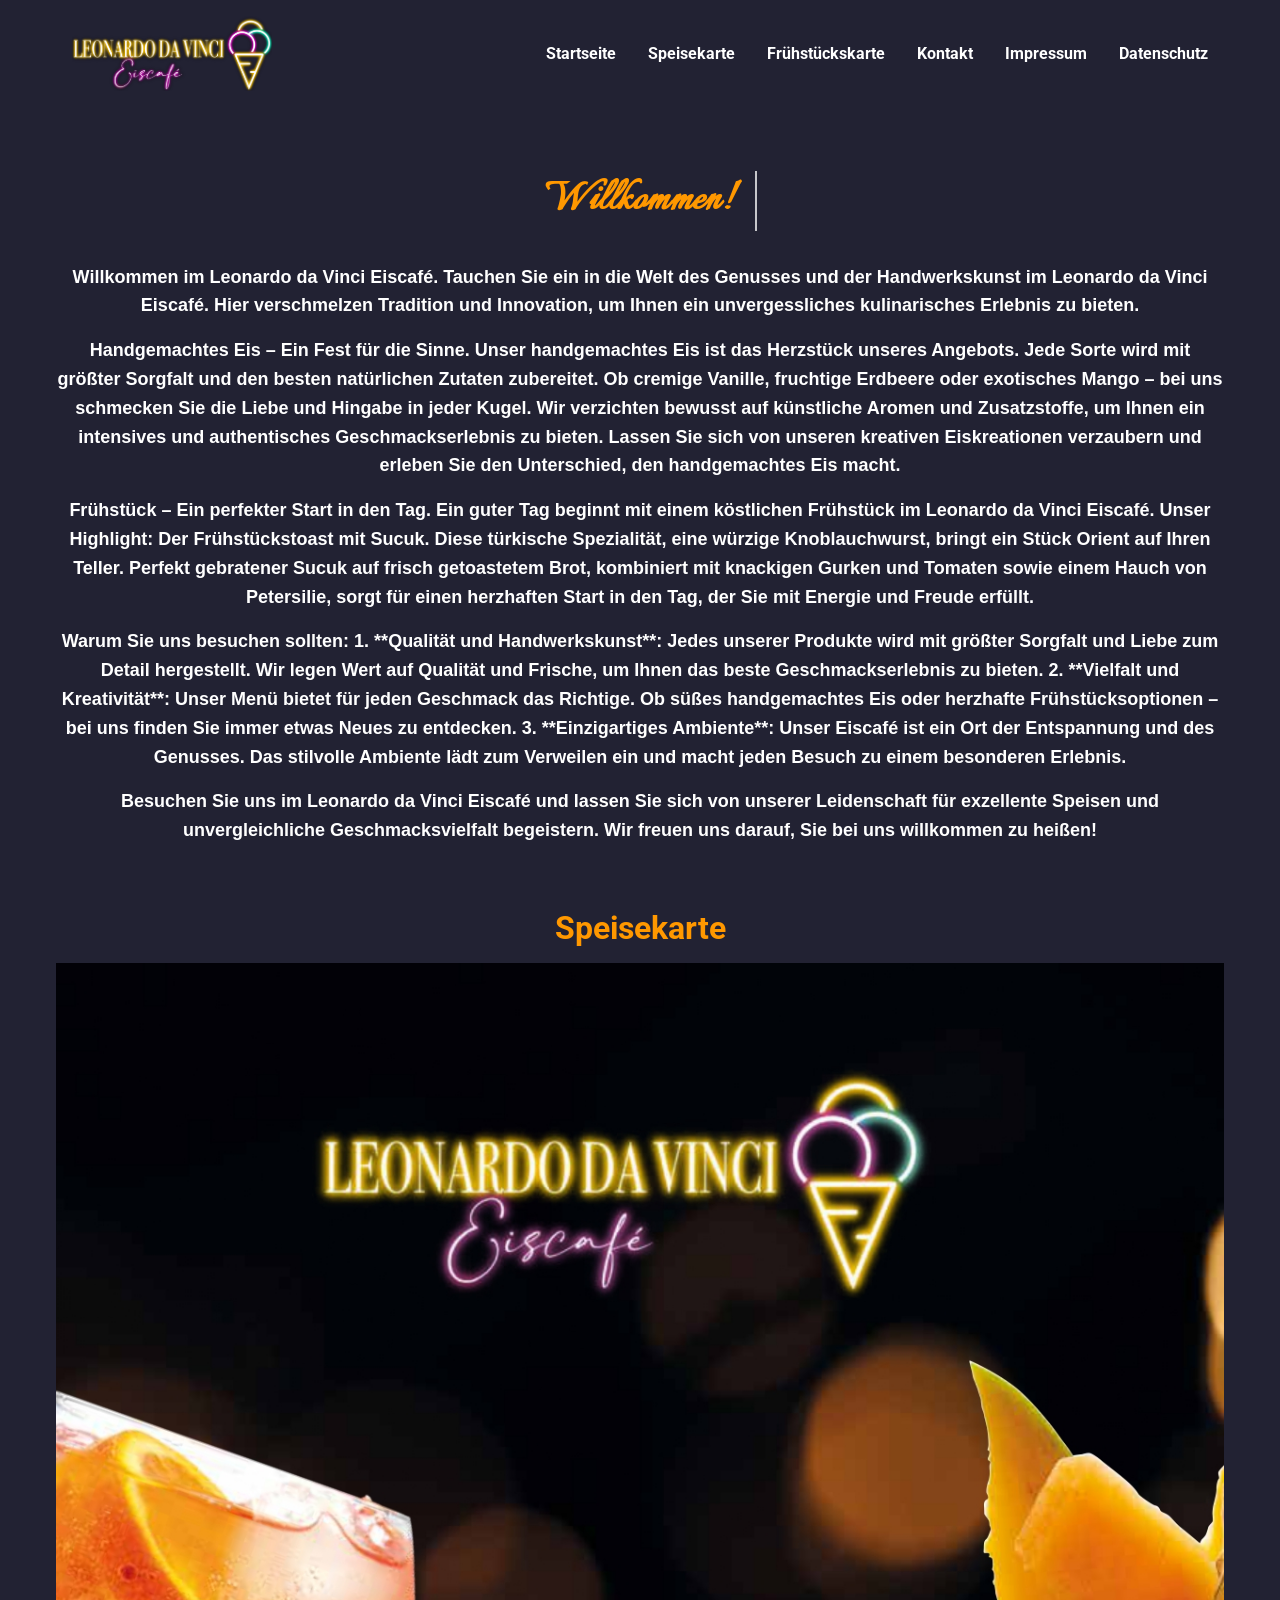
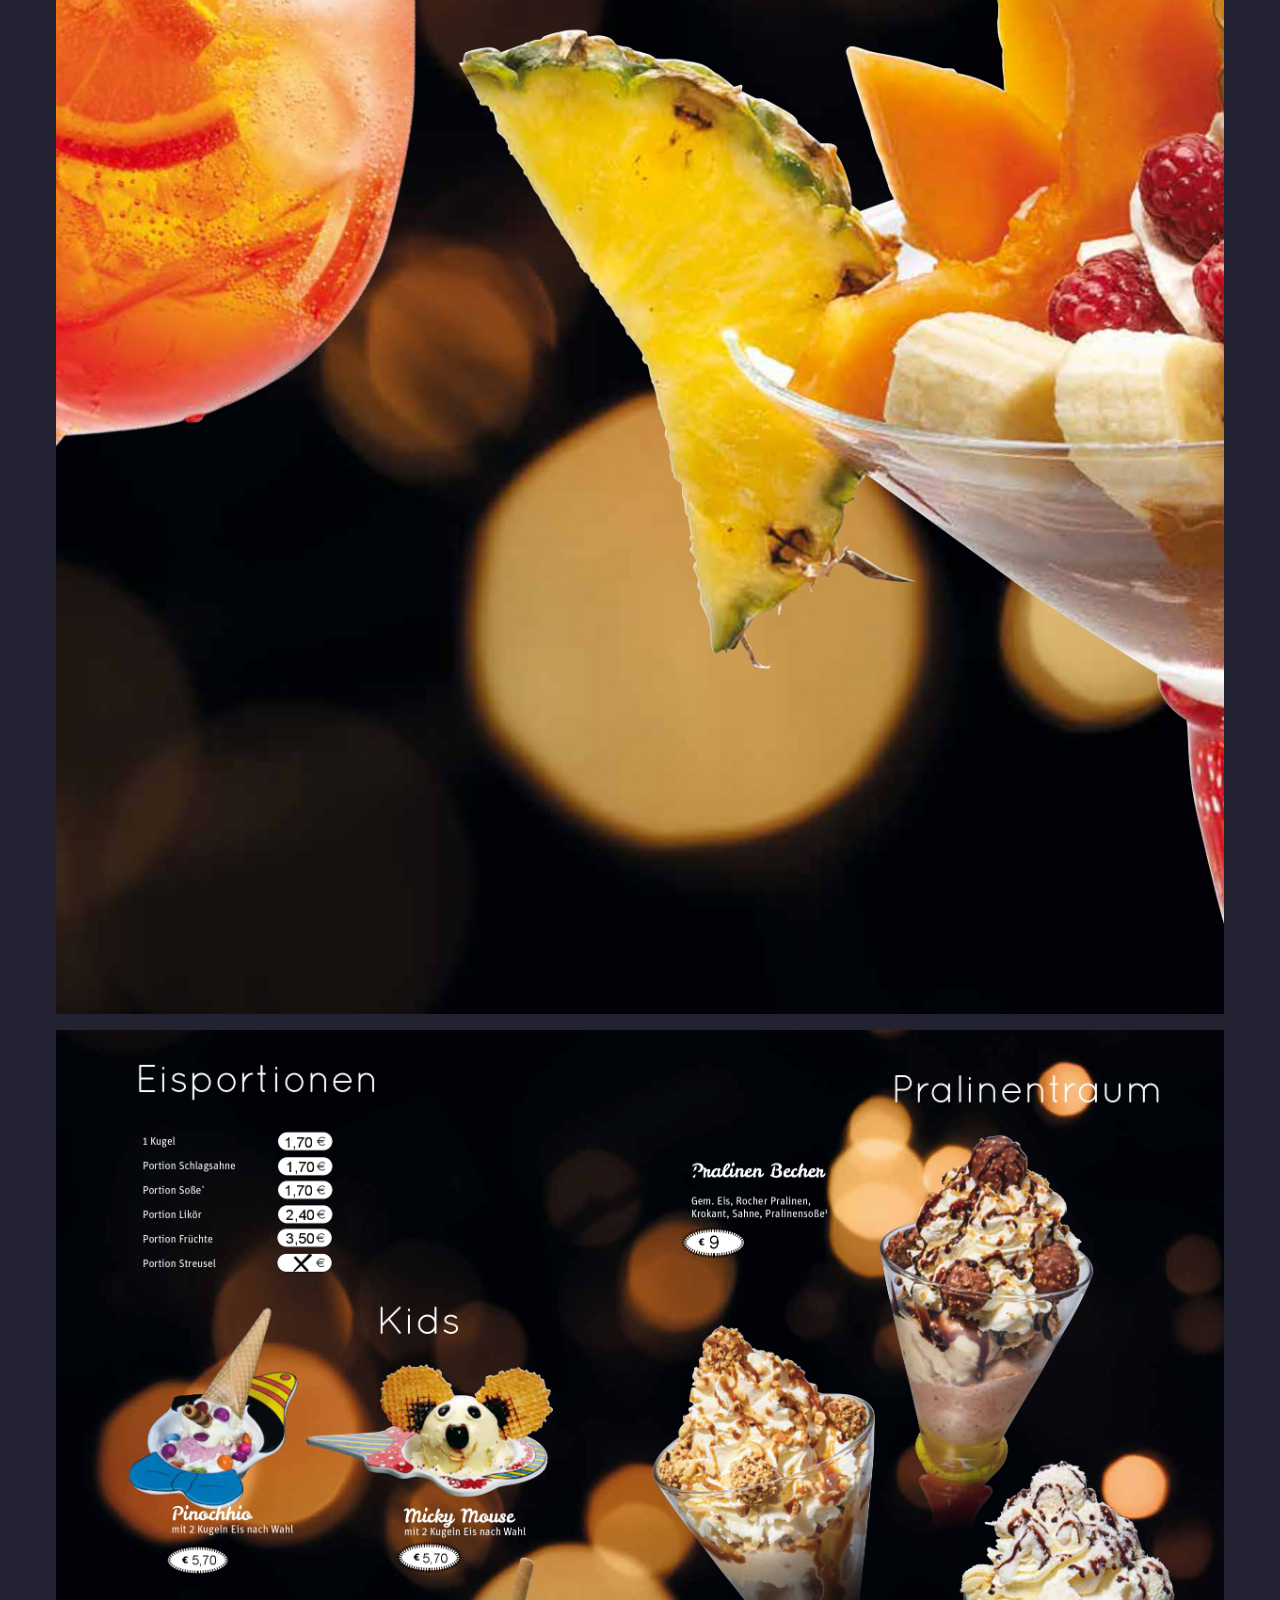
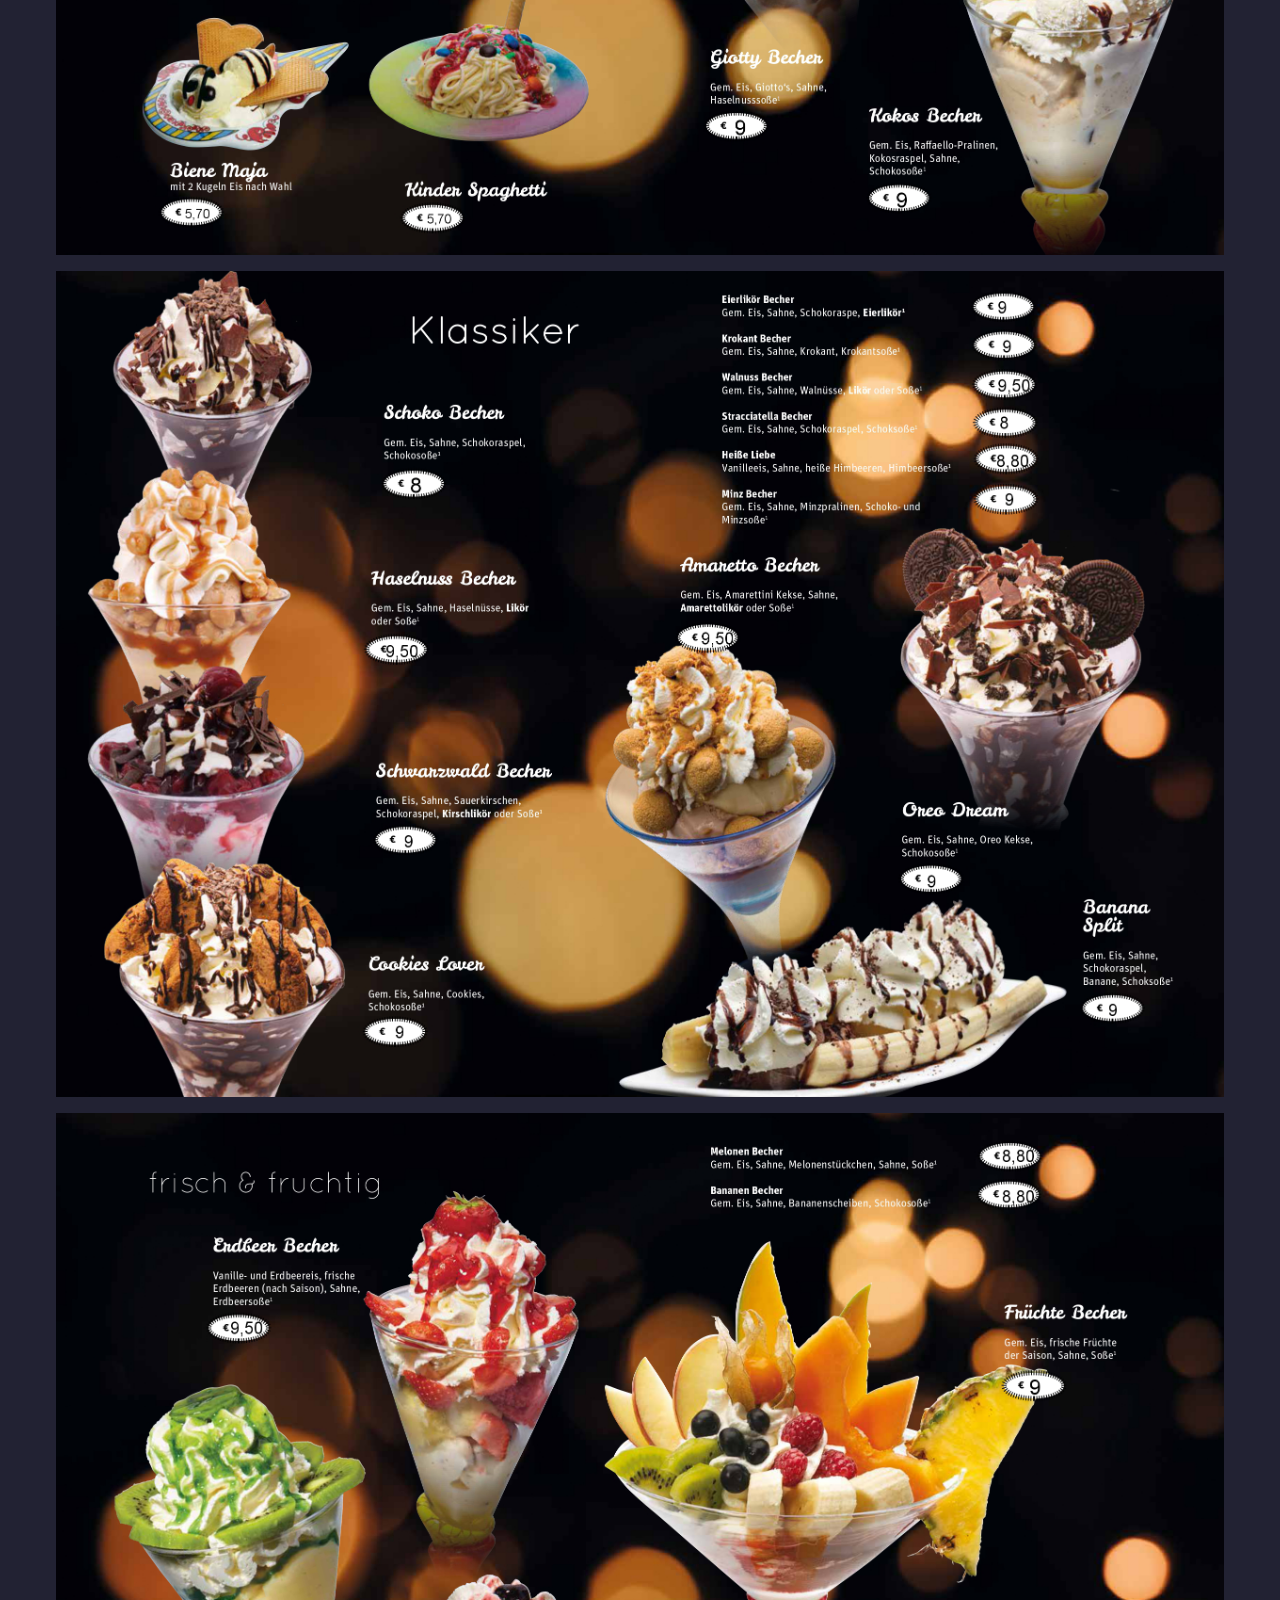
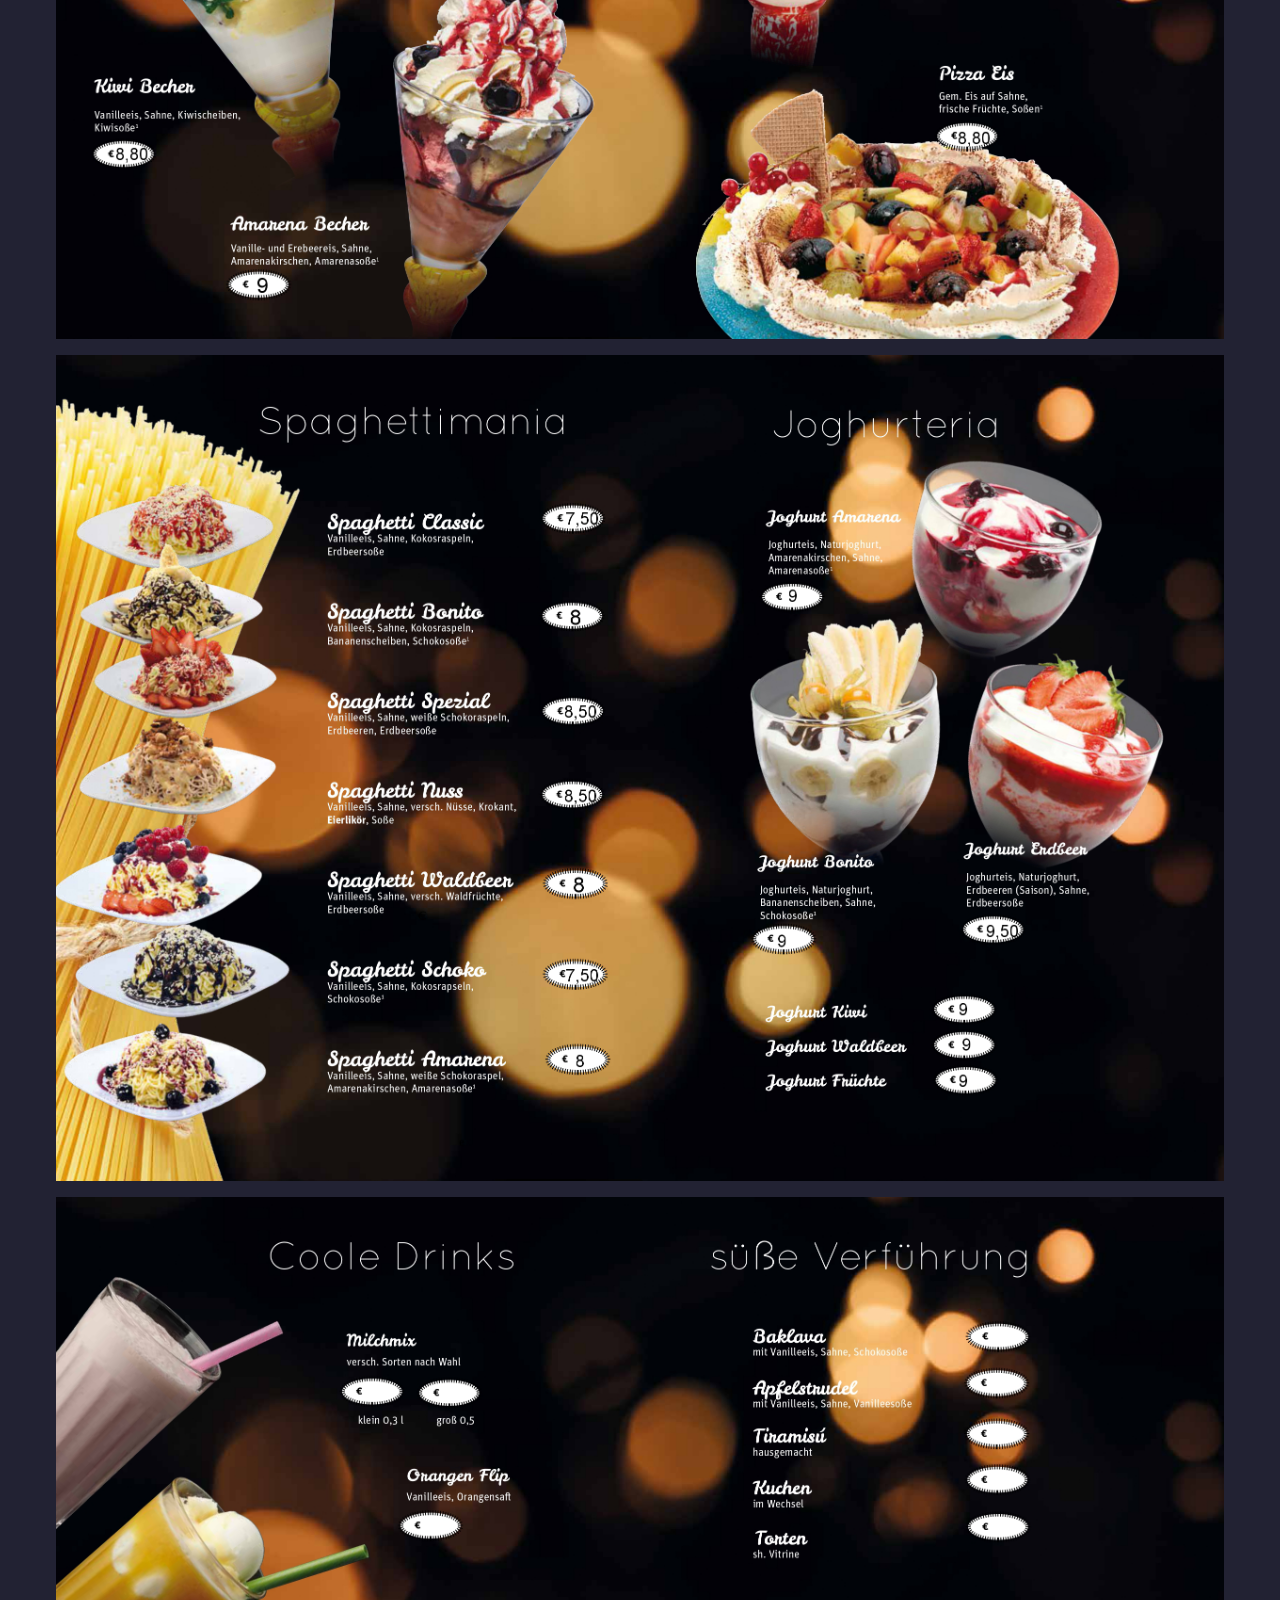
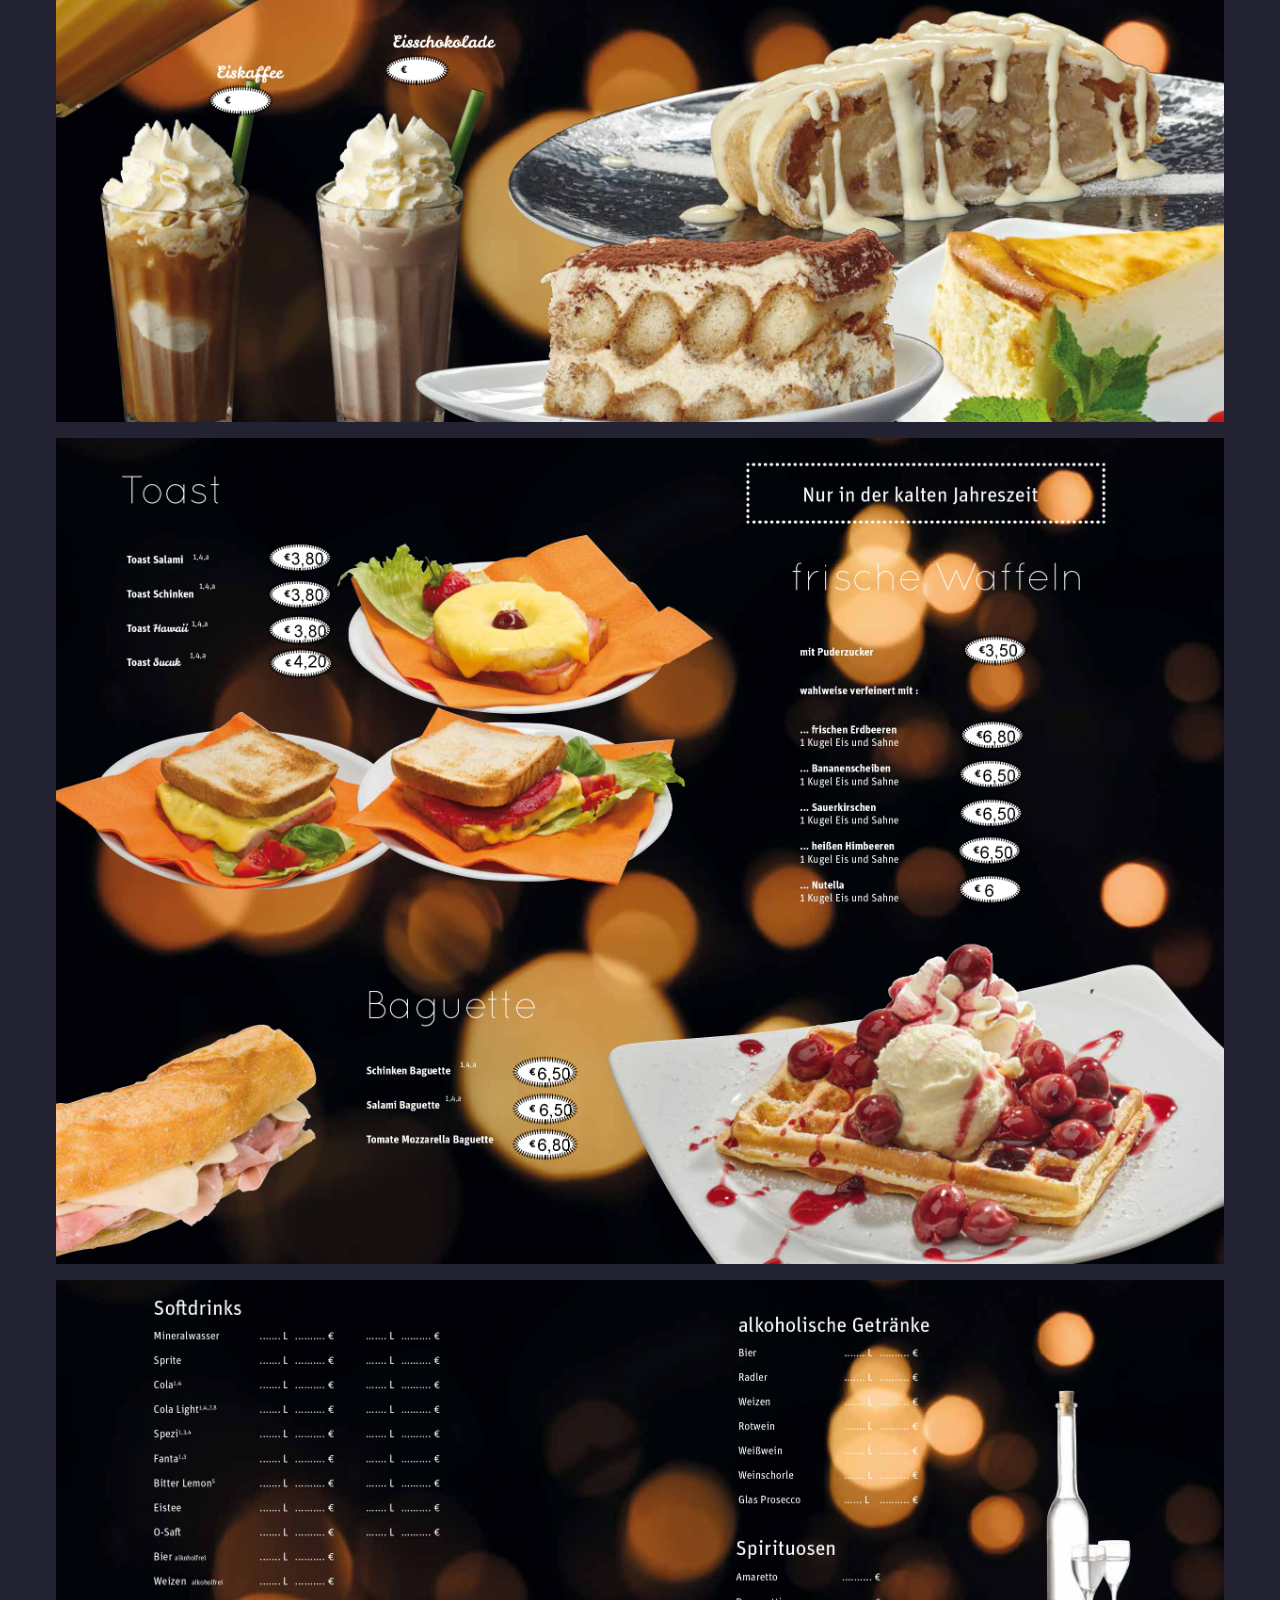
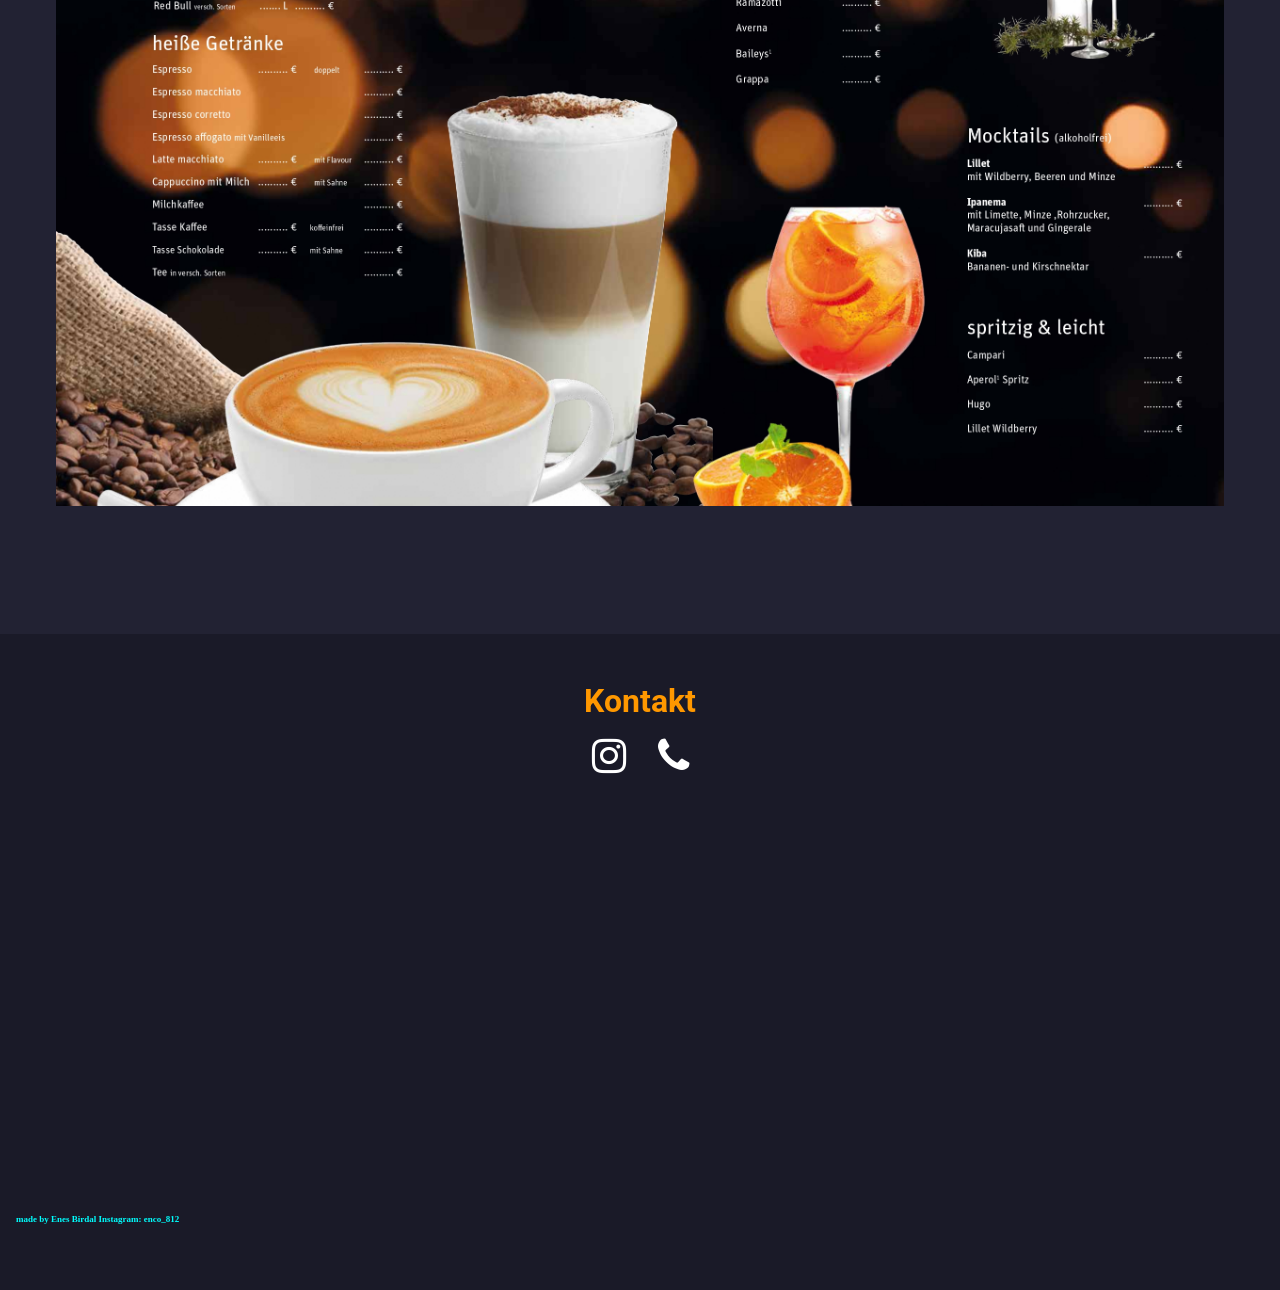
==== index.html @ 50927245 "Initial commit" ====
<!DOCTYPE html>
<html lang="de">
<head>

<link rel="preconnect" href="https://fonts.googleapis.com">
<link rel="preconnect" href="https://fonts.gstatic.com" crossorigin>
<link href="https://fonts.googleapis.com/css2?family=Google+Sans:ital,opsz,wght@0,17..18,400..700;1,17..18,400..700&family=Playwrite+AT:ital,wght@0,100..400;1,100..400&display=swap" rel="stylesheet">


    <meta charset="UTF-8">

    <!-- Responsive -->
    <meta name="viewport" content="width=device-width, initial-scale=1.0">
    <meta name="description" content="Leonardo Da Vinci Eiscafé - Entdecken Sie unser Café, wo Qualität auf Genuss trifft! Genießen Sie unser köstliches handgemachtes Eis, herzhafte und süße Toasts sowie ein reichhaltiges Frühstücksangebot.">
</title>

    <!-- Fonts -->
    <link href="https://fonts.googleapis.com/css2?family=Roboto:wght@400;700&family=Italianno&display=swap" rel="stylesheet">

    <!-- Icons -->
    <link rel="stylesheet" href="https://cdnjs.cloudflare.com/ajax/libs/font-awesome/4.7.0/css/font-awesome.min.css">

    <!-- Eigene CSS -->
    <link rel="stylesheet" href="styles.css">
</head>
<body>

<header>
    <div class="header-container">
        <img src="Leonardo_Da_Vinci_transparent.png" alt="Eiscafé Logo" class="logo">

        <button class="menu-toggle" aria-label="Menü umschalten">☰</button>

        <nav>
            <ul class="menu">
                <li><a href="#home">Startseite</a></li>
                <li><a href="#menu">Speisekarte</a></li>
                <li><a href="fruehstueckskarte.html">Frühstückskarte</a></li>
                <li><a href="#contact">Kontakt</a></li>
                 <li><a href="impressum.html">Impressum</a></li>
                <li><a href="datenschutz.html">Datenschutz</a></li>
            </ul>
        </nav>
    </div>
</header>

<main>

<section id="home">
    <div class="container">
        <h1 class="line-1 anim-typewriter">Willkommen!</h1>

      <p>
        Willkommen im Leonardo da Vinci Eiscafé. Tauchen Sie ein in die Welt des Genusses und der Handwerkskunst im Leonardo da Vinci Eiscafé. Hier verschmelzen Tradition und Innovation, um Ihnen ein unvergessliches kulinarisches Erlebnis zu bieten. </p> <p> Handgemachtes Eis – Ein Fest für die Sinne. Unser handgemachtes Eis ist das Herzstück unseres Angebots. Jede Sorte wird mit größter Sorgfalt und den besten natürlichen Zutaten zubereitet. Ob cremige Vanille, fruchtige Erdbeere oder exotisches Mango – bei uns schmecken Sie die Liebe und Hingabe in jeder Kugel. Wir verzichten bewusst auf künstliche Aromen und Zusatzstoffe, um Ihnen ein intensives und authentisches Geschmackserlebnis zu bieten. Lassen Sie sich von unseren kreativen Eiskreationen verzaubern und erleben Sie den Unterschied, den handgemachtes Eis macht. </p> <p> Frühstück – Ein perfekter Start in den Tag. Ein guter Tag beginnt mit einem köstlichen Frühstück im Leonardo da Vinci Eiscafé. Unser Highlight: Der Frühstückstoast mit Sucuk. Diese türkische Spezialität, eine würzige Knoblauchwurst, bringt ein Stück Orient auf Ihren Teller. Perfekt gebratener Sucuk auf frisch getoastetem Brot, kombiniert mit knackigen Gurken und Tomaten sowie einem Hauch von Petersilie, sorgt für einen herzhaften Start in den Tag, der Sie mit Energie und Freude erfüllt. </p> <p> Warum Sie uns besuchen sollten: 1. **Qualität und Handwerkskunst**: Jedes unserer Produkte wird mit größter Sorgfalt und Liebe zum Detail hergestellt. Wir legen Wert auf Qualität und Frische, um Ihnen das beste Geschmackserlebnis zu bieten. 2. **Vielfalt und Kreativität**: Unser Menü bietet für jeden Geschmack das Richtige. Ob süßes handgemachtes Eis oder herzhafte Frühstücksoptionen – bei uns finden Sie immer etwas Neues zu entdecken. 3. **Einzigartiges Ambiente**: Unser Eiscafé ist ein Ort der Entspannung und des Genusses. Das stilvolle Ambiente lädt zum Verweilen ein und macht jeden Besuch zu einem besonderen Erlebnis. </p> <p> Besuchen Sie uns im Leonardo da Vinci Eiscafé und lassen Sie sich von unserer Leidenschaft für exzellente Speisen und unvergleichliche Geschmacksvielfalt begeistern. Wir freuen uns darauf, Sie bei uns willkommen zu heißen!
      </p>  
    </div>
</section>

<section id="menu">
    <div class="container">
        <h2>Speisekarte</h2>

        <div class="img-container">
            <img src="bilder/karakas16.jpg" class="img-karakas" alt="">
            <img src="bilder/karakas16_page-0002.jpg" class="img-karakas" alt="">
            <img src="bilder/karakas16_page-0003.jpg" class="img-karakas" alt="">
            <img src="bilder/karakas16_page-0004.jpg" class="img-karakas" alt="">
            <img src="bilder/karakas16_page-0005.jpg" class="img-karakas" alt="">
            <img src="bilder/karakas16_page-0006.jpg" class="img-karakas" alt="">
            <img src="bilder/karakas16_page-0007.jpg" class="img-karakas" alt="">
            <img src="bilder/karakas16_page-0008.jpg" class="img-karakas" alt="">
          

        
        </div>
    </div>
</section>

</main>

<footer id="contact">
    <div class="container">
        <h2>Kontakt</h2>

        <div class="inst-container">
          
            <a href="https://www.instagram.com/leonardodavincieiscafe/" class="fa fa-instagram"></a>
            <a href="tel:+496253807533" class="fa fa-phone"></a>
           
        </div>

       <iframe class="responsive-map" src="https://www.google.com/maps/embed?pb=!1m18!1m12!1m3!1d2584.684504592997!2d8.758466499999999!3d49.622552299999995!2m3!1f0!2f0!3f0!3m2!1i1024!2i768!4f13.1!3m3!1m2!1s0x4797de9471a40eab%3A0x150b987a55289da7!2sEiscaf%C3%A9%20Leonardo%20da%20Vinci!5e0!3m2!1sde!2sde!4v1771019492594!5m2!1sde!2sde" width="600" height="450" style="border:0;" allowfullscreen="" loading="lazy" referrerpolicy="no-referrer-when-downgrade"></iframe>
    </div>


 


    <div>
        <p class="enco_812">made by Enes Birdal Instagram: enco_812</p>
    </div>
</footer>



<script>
document.addEventListener('DOMContentLoaded', function() {
    const menuToggle = document.querySelector('.menu-toggle');
    const menu = document.querySelector('.menu');
    menuToggle.addEventListener('click', function() {
        menu.classList.toggle('active');
    });
});
</script>

</body>
</html>
---- styles.css ----
/* =========================
   RESET & GLOBAL
========================= */

* {
    margin: 0;
    padding: 0;
    box-sizing: border-box;
}

html, body {
    overflow-x: hidden;
    font-family: 'Roboto', sans-serif;
    background-color: #222233;
    color: #ffffff;
}

/* =========================
   HEADER
========================= */

header {
    background-color: #222233;
    position: sticky;
    top: 0;
    z-index: 1000;
    width: 100%;
}

.header-container {
    max-width: 1200px;
    margin: 0 auto;
    padding: 1rem 2rem;
    display: flex;
    justify-content: space-between;
    align-items: center;
}



.logo {
    max-width: 200px;
    height: auto;
}

.menu-toggle {
    display: none;
    font-size: 2rem;
    background: none;
    border: none;
    color: white;
    cursor: pointer;
}

/* =========================
   NAVIGATION
========================= */

.menu {
    list-style: none;
    display: flex;
    gap: 2rem;
}

.menu li {
    list-style: none;
}

.menu a {
    text-decoration: none;
    color: white;
    font-weight: bold;
    transition: 0.3s ease;
}

.menu a:hover {
    color: #ff9800;
}

/* =========================
   MAIN
========================= */

main {
    padding: 4rem 2rem;
    width: 100%;
}

section {
    margin-bottom: 4rem;
    text-align: center;
}

.container {
    max-width: 1200px;
    margin: 0 auto;
    padding: 0 1rem;
}

h1 {
    font-size: 3rem;
    margin-bottom: 1rem;
    font-family: "Italianno", cursive;
    color: #ff9800;
}

h2 {
    font-size: 2rem;
    margin-bottom: 1rem;
    color: #ff9800;
}

.src{
max-width: 500px;
max-height: 500px;
}


p {
     font-family: "Google Sans", sans-serif;
     font-weight: 600;
     font-size: large;
    margin-bottom: 1rem;
    line-height: 1.6;
}

/* =========================
   TYPEWRITER / WRITING EFFECT
========================= */

.line-1 {
    position: relative;
    width: 0;
    margin: 0 auto 2rem auto;
    border-right: 2px solid rgba(255,255,255,.75);
    font-size: 3rem;
    white-space: nowrap;
    overflow: hidden;
    font-family: "Italianno", cursive;
}


.enco_812{
    text-align: left;
    color: aqua;
    font-family: 'Times New Roman', Times, serif;
    font-size: xx-small;
}


.anim-typewriter {
    animation: typewriter 2s steps(12, end) 0.5s 1 normal both,
               blinkTextCursor 0.5s steps(12) infinite normal;
}

@keyframes typewriter {
    from { width: 0; }
    to { width: 13ch; } /* Länge des Textes anpassen */
}

@keyframes blinkTextCursor {
    from { border-right-color: rgba(255,255,255,.75); }
    to { border-right-color: transparent; }
}

/* =========================
   BILDER
========================= */

.img-container {
    display: grid;
    gap: 1rem;

}

.img-karakas {
    width: 100%;
    height: auto;
    display: block;
}

/* =========================
   FOOTER 
========================= */

footer {
    background-color: #1a1a28;
    padding: 3rem 1rem;
    text-align: center;
}

.inst-container {
    display: flex;
    justify-content: center;
    gap: 2rem;
    margin-bottom: 2rem;
    
}

.fa {
    font-size: 2.5rem;
    color: white;
    text-decoration: none;
    transition: 0.3s ease;
}

.fa:hover {
    color: #ff9800;
}

.responsive-map {
    width: 100%;
    height: 400px;
    border: 0;
}

/* =========================
   MOBILE
========================= */

/* =========================
   MOBILE
========================= */

@media (max-width: 768px) {

    header {
        position: fixed;
        top: 0;
        width: 100%;
        background-color: #222;
    }

   .header-container {
    position: relative;
}


 .menu-toggle {
    display: block;
    font-size: 2rem;
    background: none;
    border: none;
    color: white;
    cursor: pointer;
    position: absolute;
    right: 10px;   /* nur kleiner Abstand vom Rand */
}




    nav {
        position: relative;
        width: 100%;
    }

    .menu {
        position: absolute;
        top: 70px; /* unter Header */
        right: 1rem;

        display: flex;
        flex-direction: column;
        align-items: end;
        gap: 1rem;

        width: 220px;

        background: linear-gradient(135deg, #1a1a28, #222233);
        border-radius: 15px;
        padding: 0;

        max-height: 0;
        overflow: hidden;

        box-shadow: 0 10px 30px rgba(0,0,0,0.4);

        transition: all 0.3s ease;
    }

    .menu.active {
        padding: 1.5rem;
        max-height: 300px;
    }

    .menu li {
        width: 100%;
    }

    .menu a {
        display: block;
        width: 100%;
        padding: 0.7rem 0.5rem;
        border-radius: 8px;
        transition: 0.3s ease;
    }

    .menu a:hover {
        background-color: #ff9800;
        color: #222233;
    }

    main {
        padding-top: 120px; /* Platz wegen fixed Header */
    }
}


#impressum, #datenschutz {
    margin-top: 3rem;
    text-align: center;
    
}

#impressum h2, #datenschutz h2 {
    font-size: 1.8rem;
    color: #ff9800;
    margin-bottom: 1rem;
}
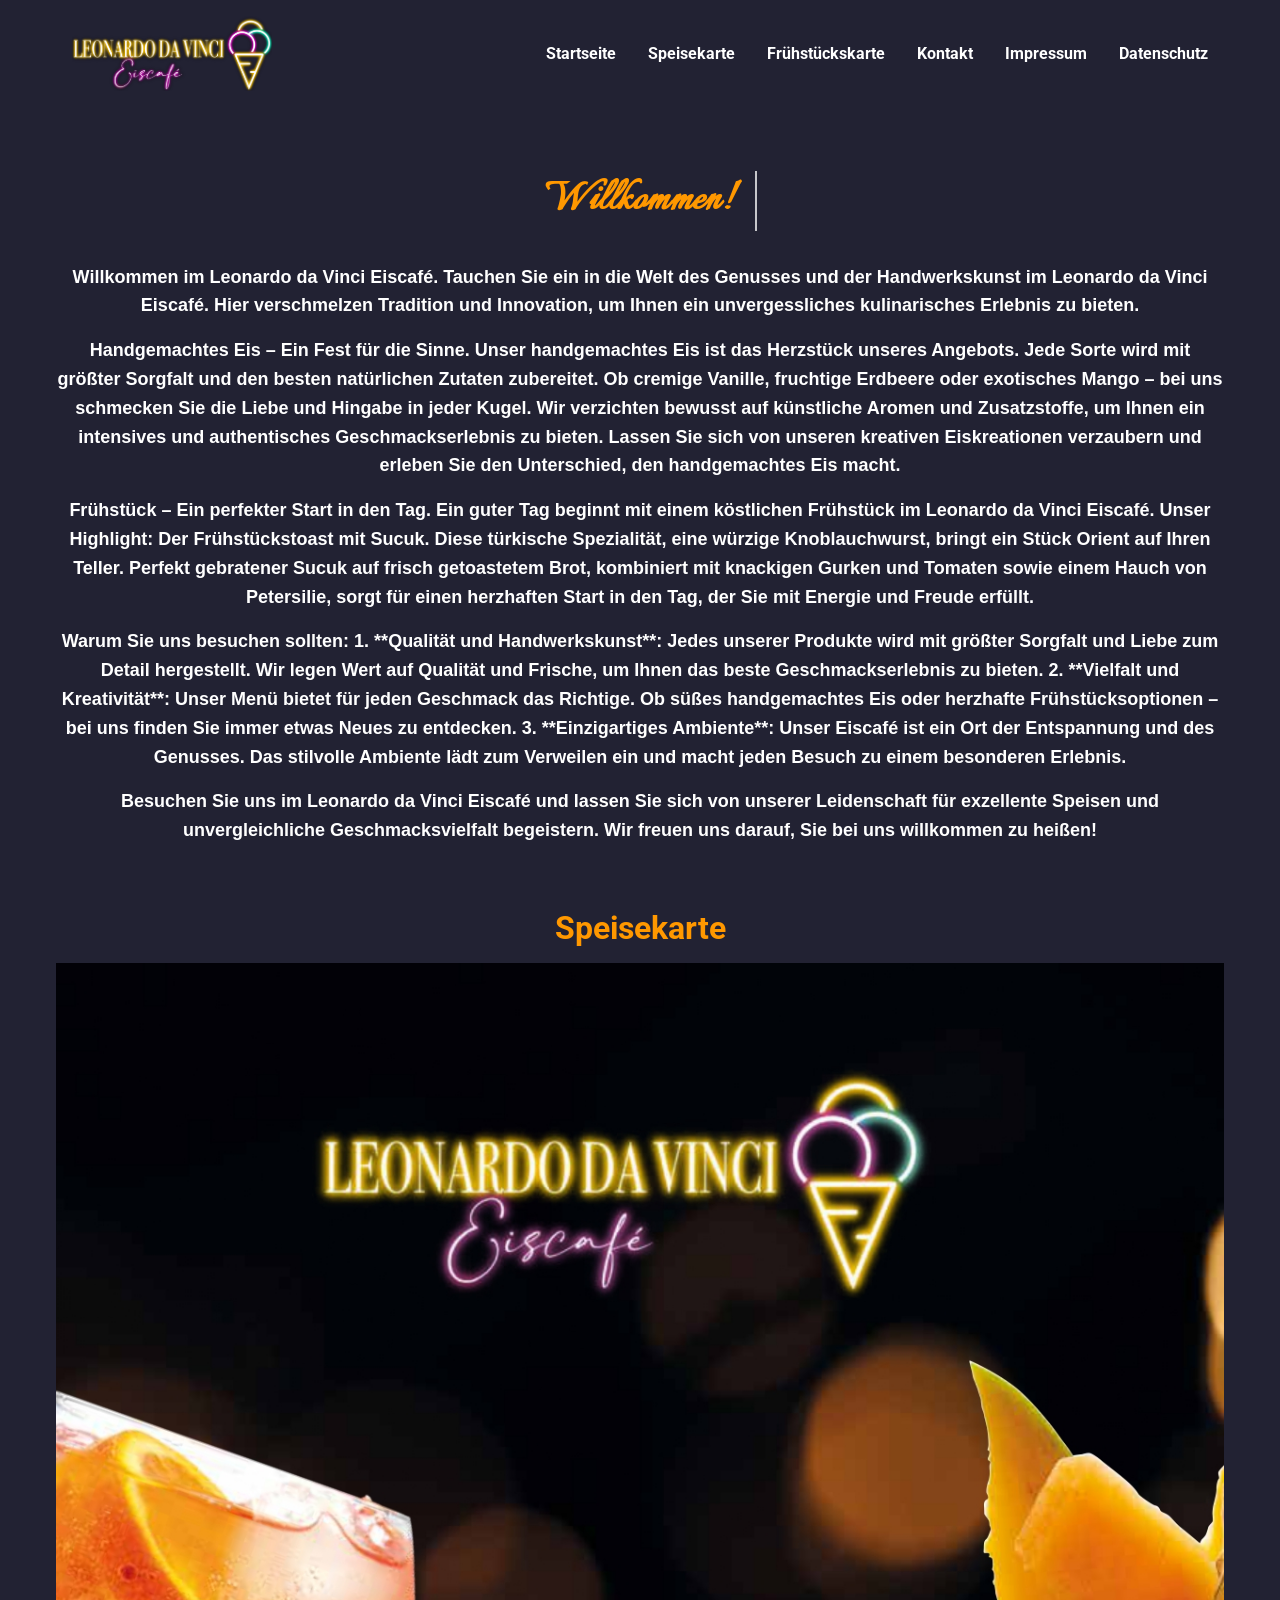
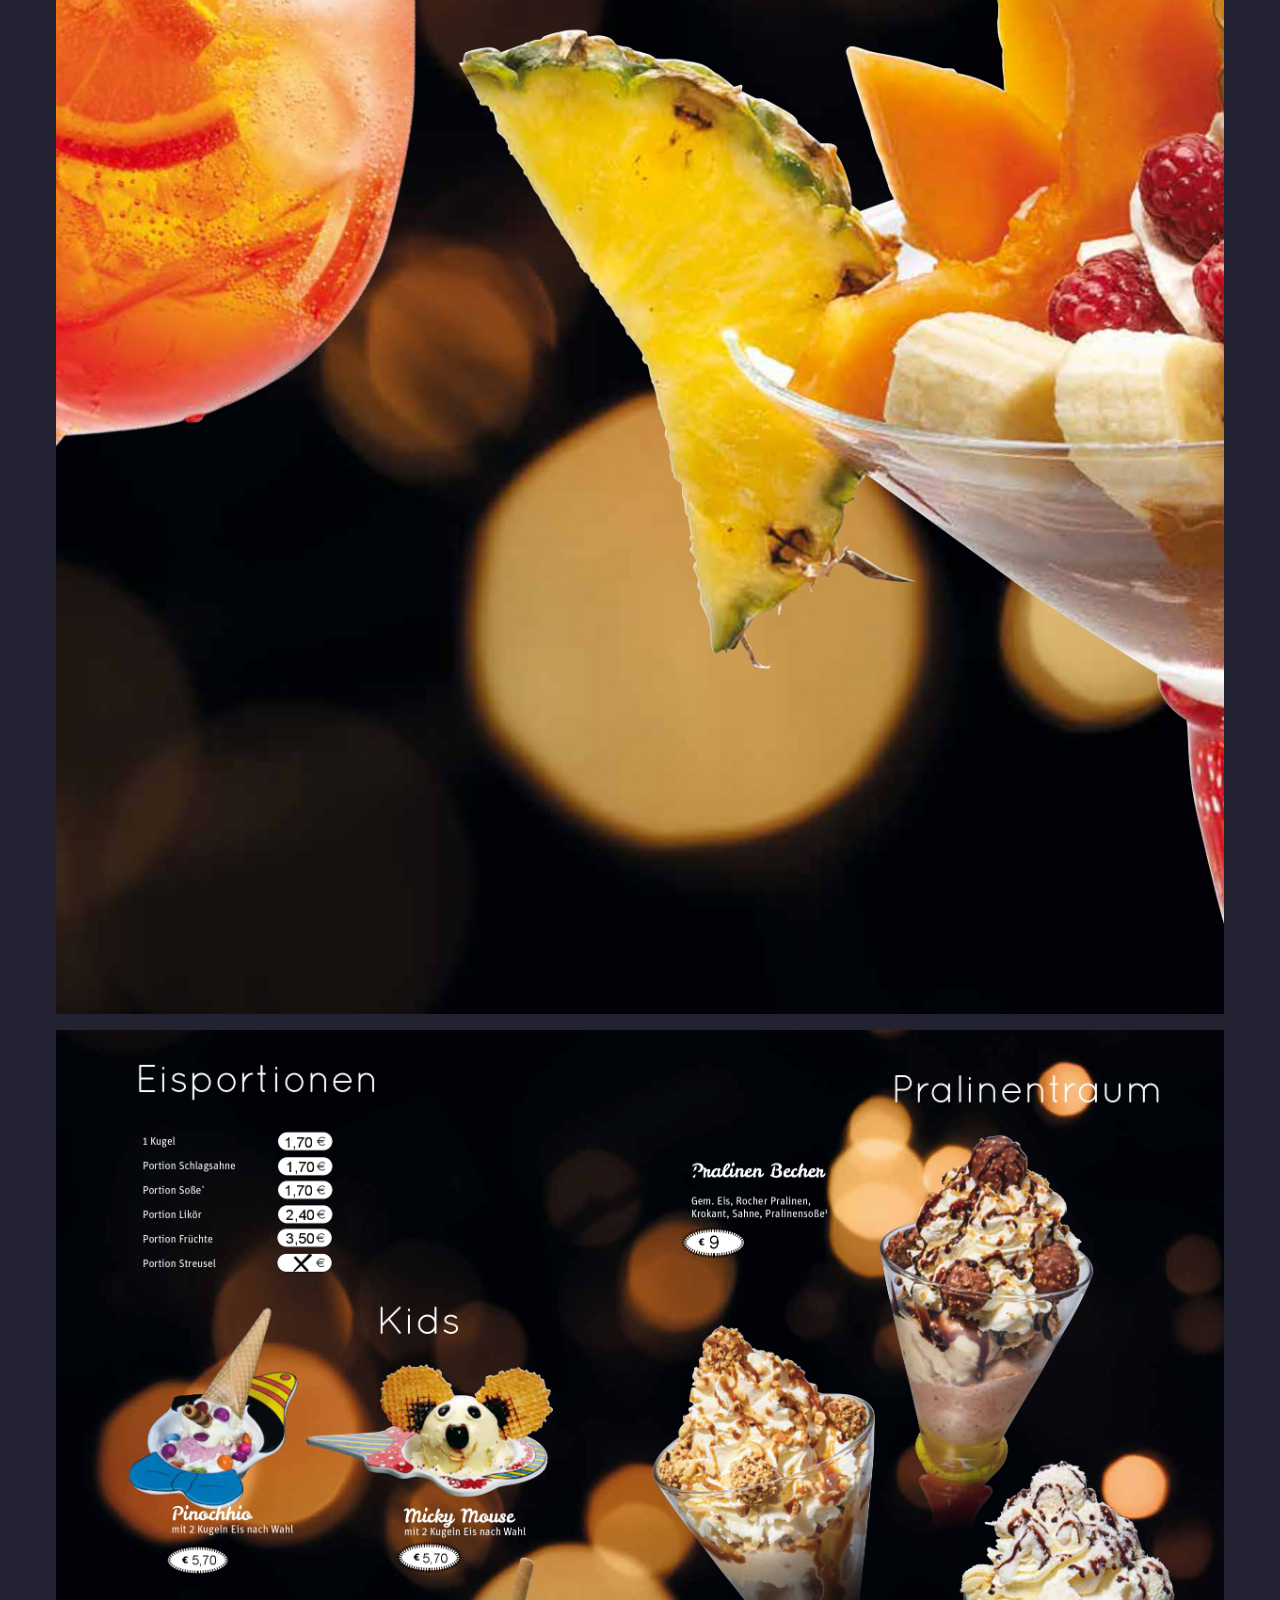
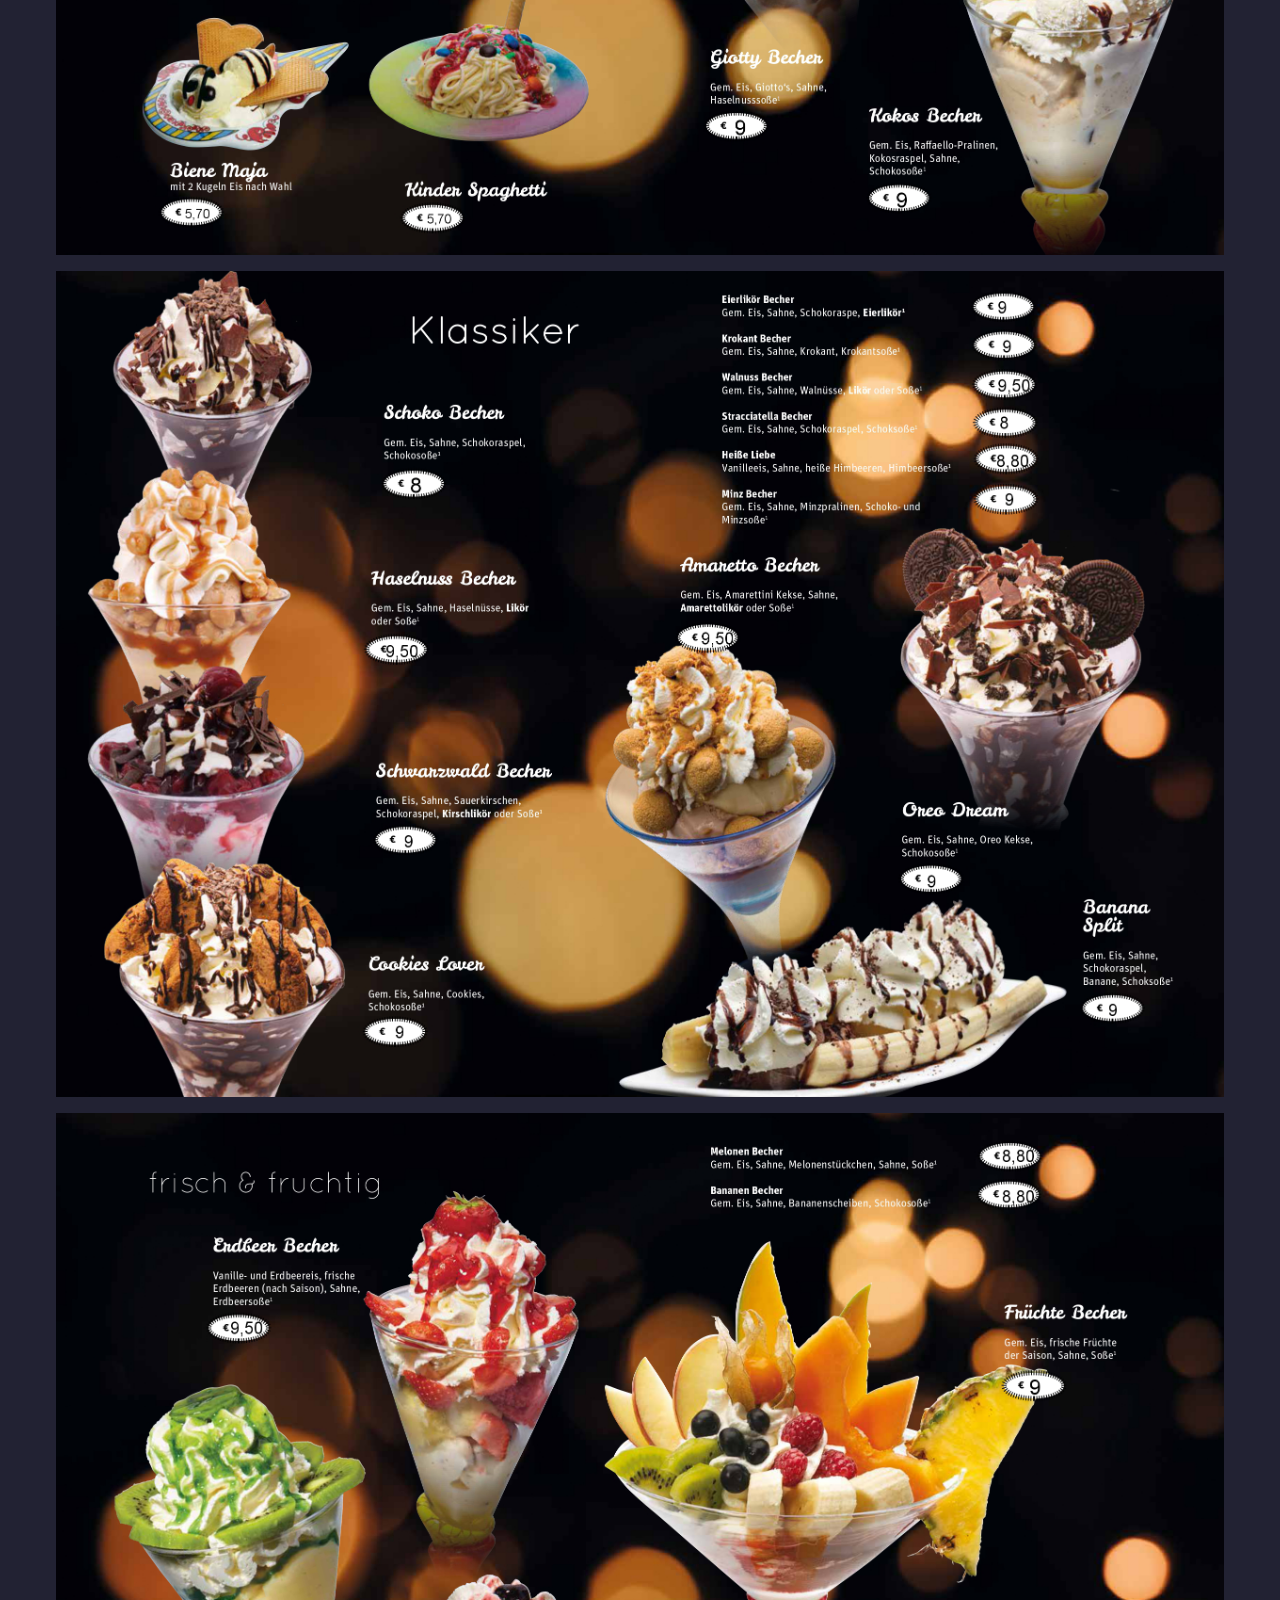
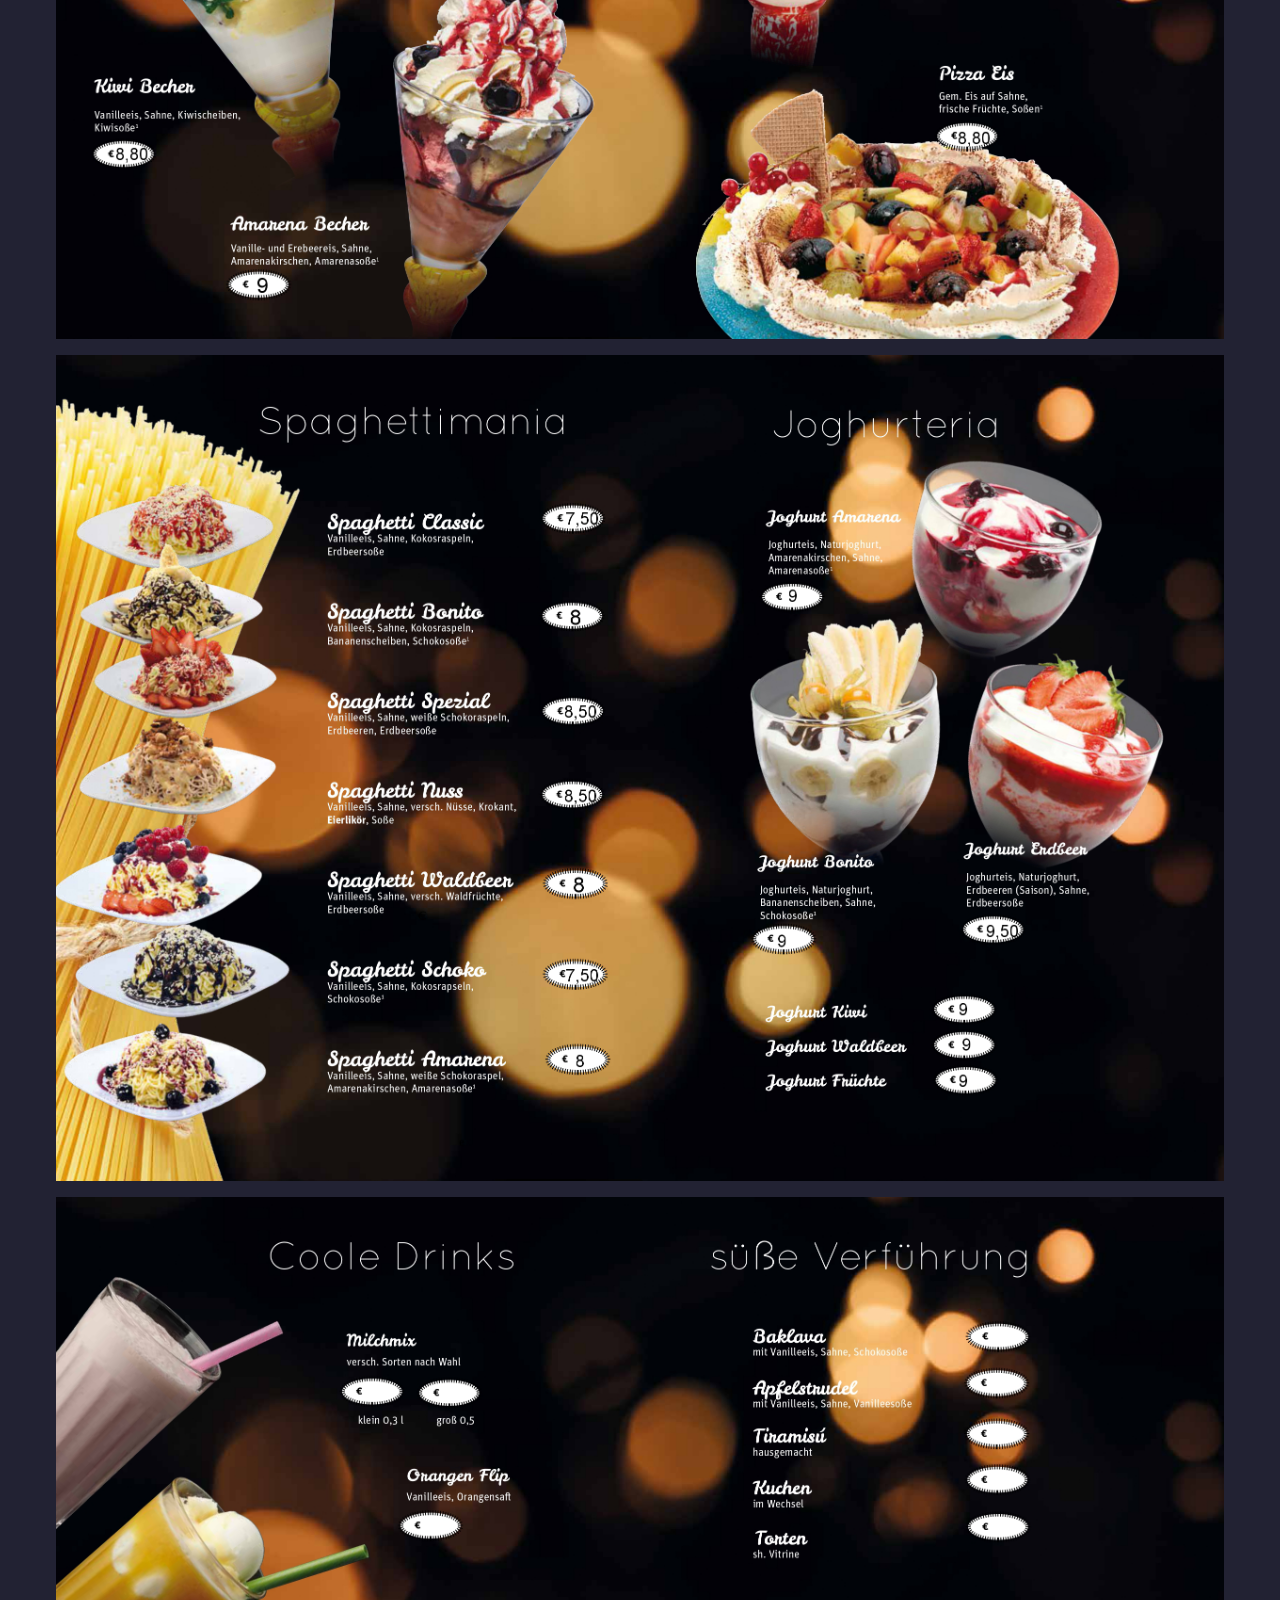
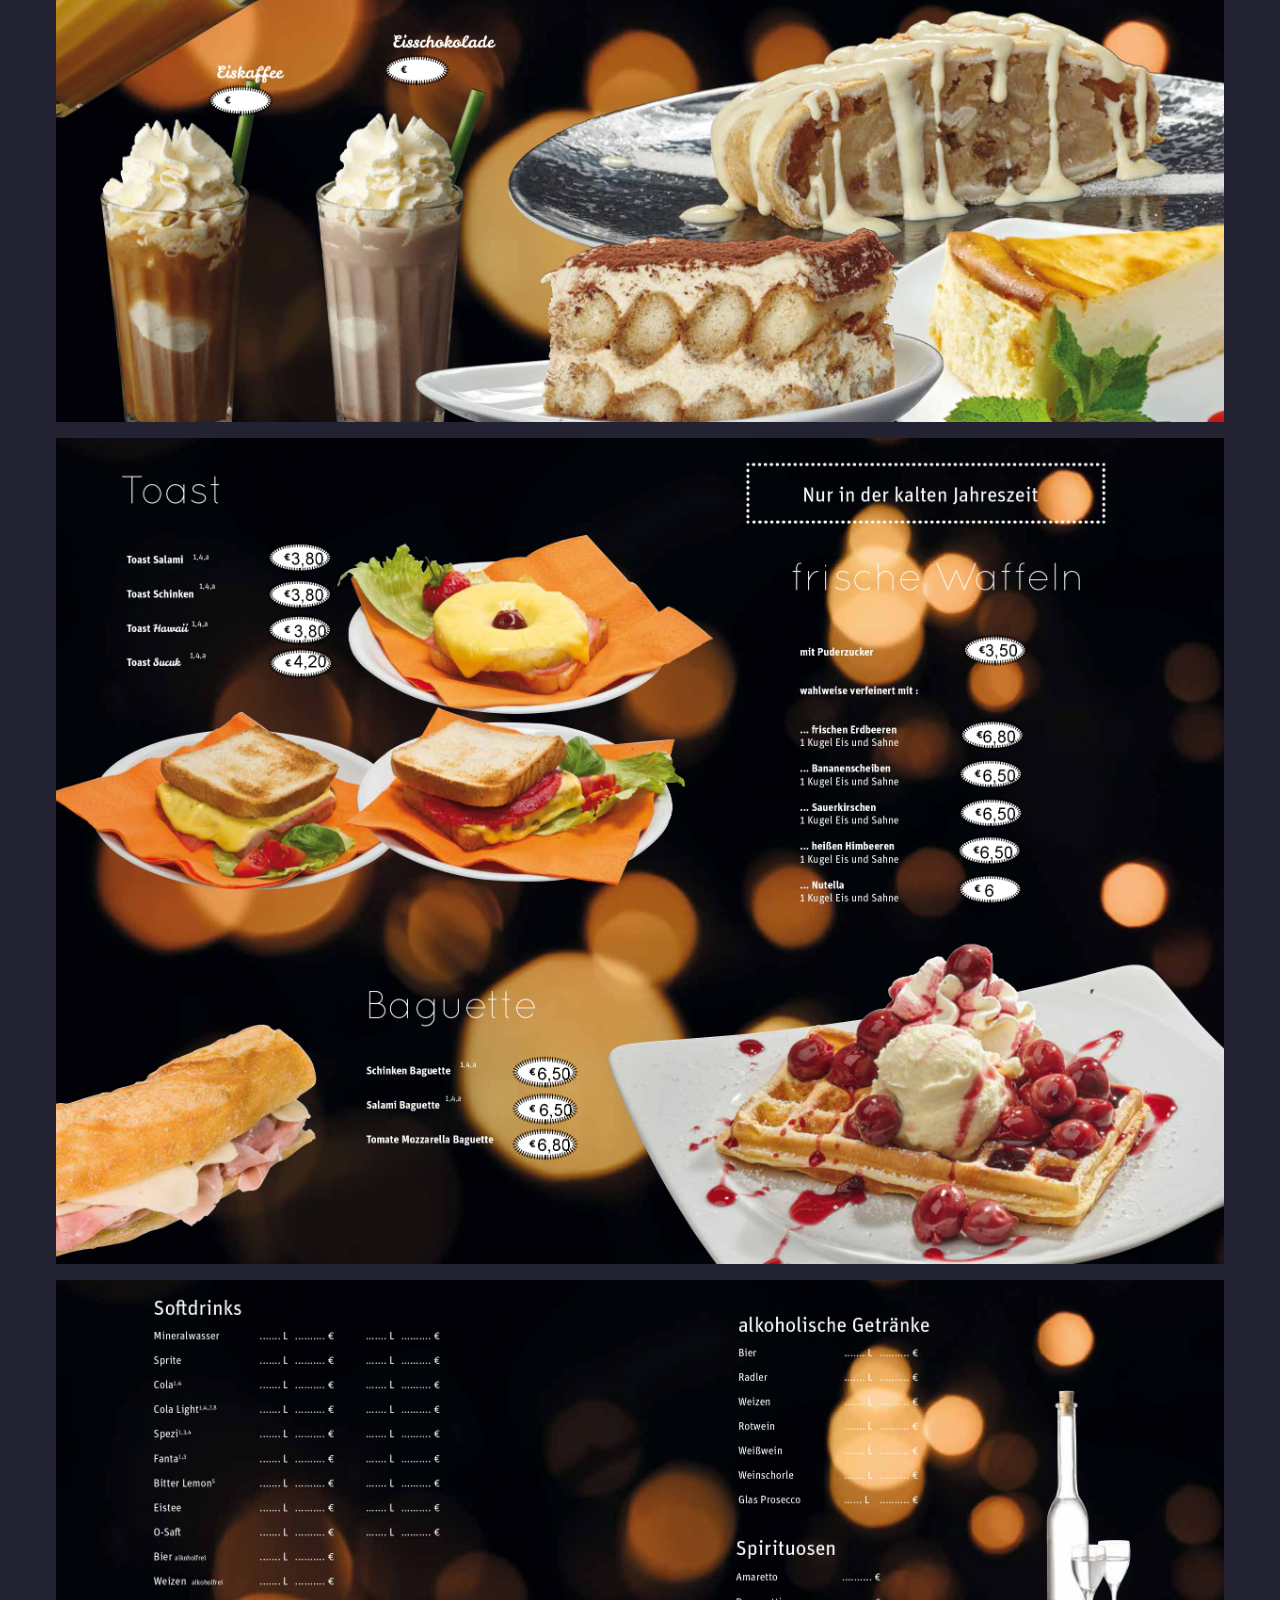
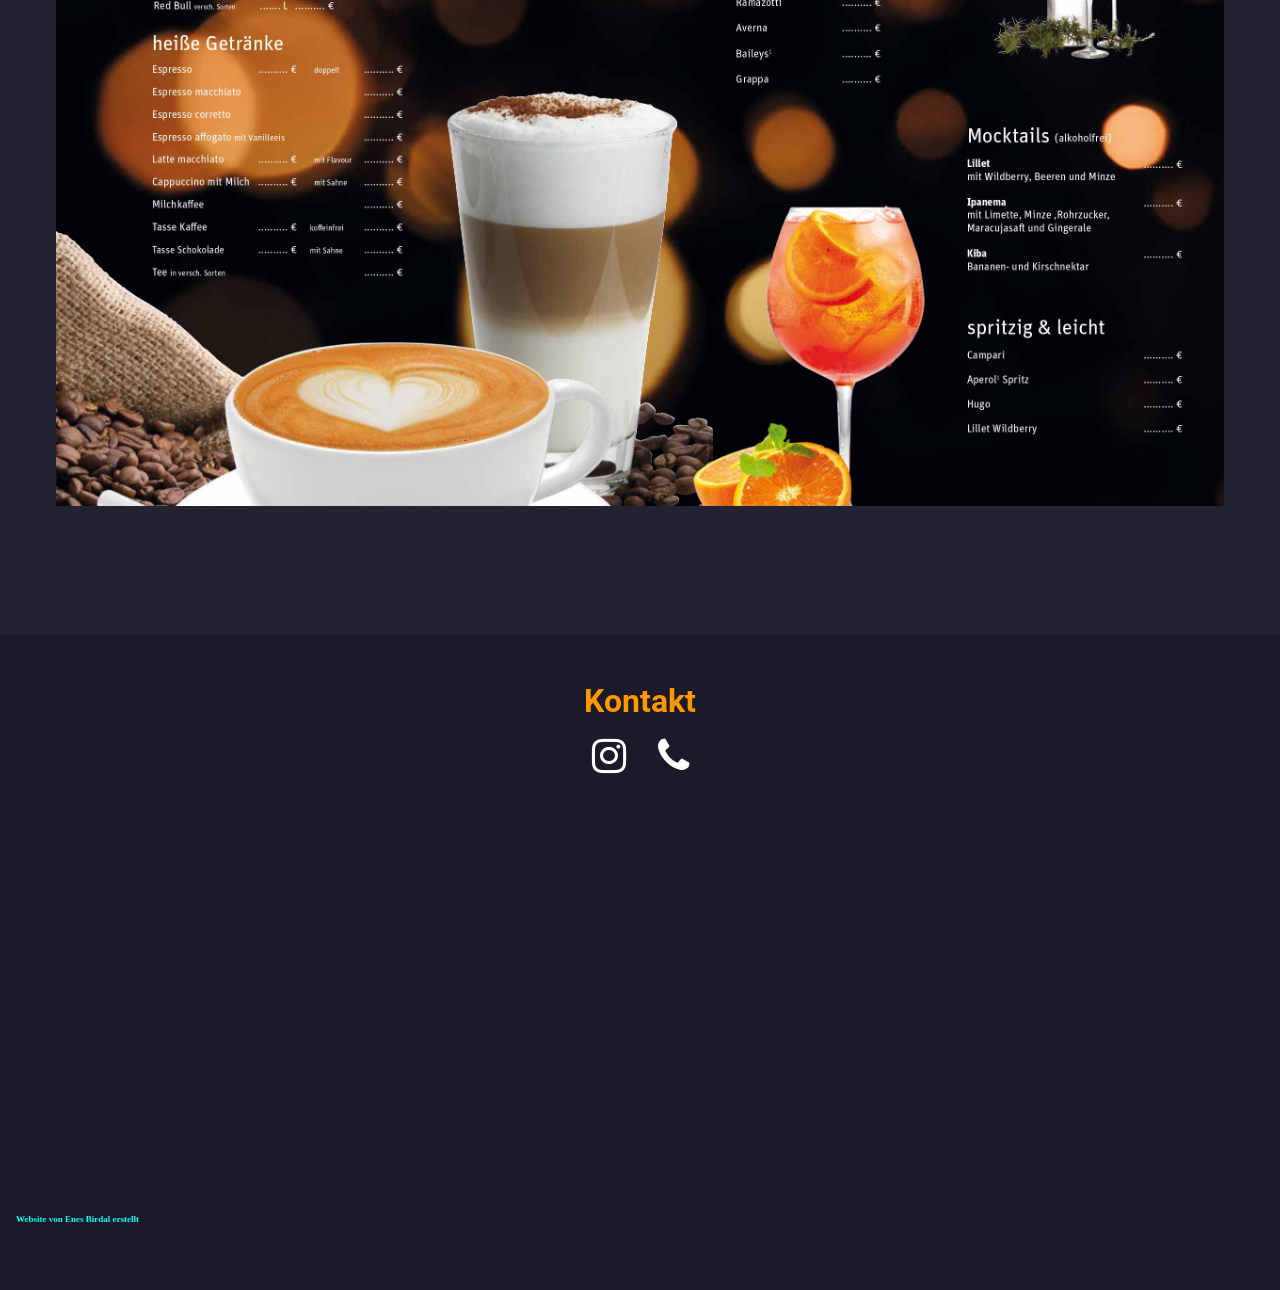
==== commit 40af5509: "index.html" ====
--- a/index.html
+++ b/index.html
@@ -97,7 +97,7 @@
 
 
     <div>
-        <p class="enco_812">made by Enes Birdal Instagram: enco_812</p>
+        <p class="enco_812">Website von Enes Birdal erstellt</p>
     </div>
 </footer>
 
--- a/styles.css
+++ b/styles.css
@@ -281,7 +281,7 @@
 
     .menu.active {
         padding: 1.5rem;
-        max-height: 300px;
+        max-height: 400px;
     }
 
     .menu li {
